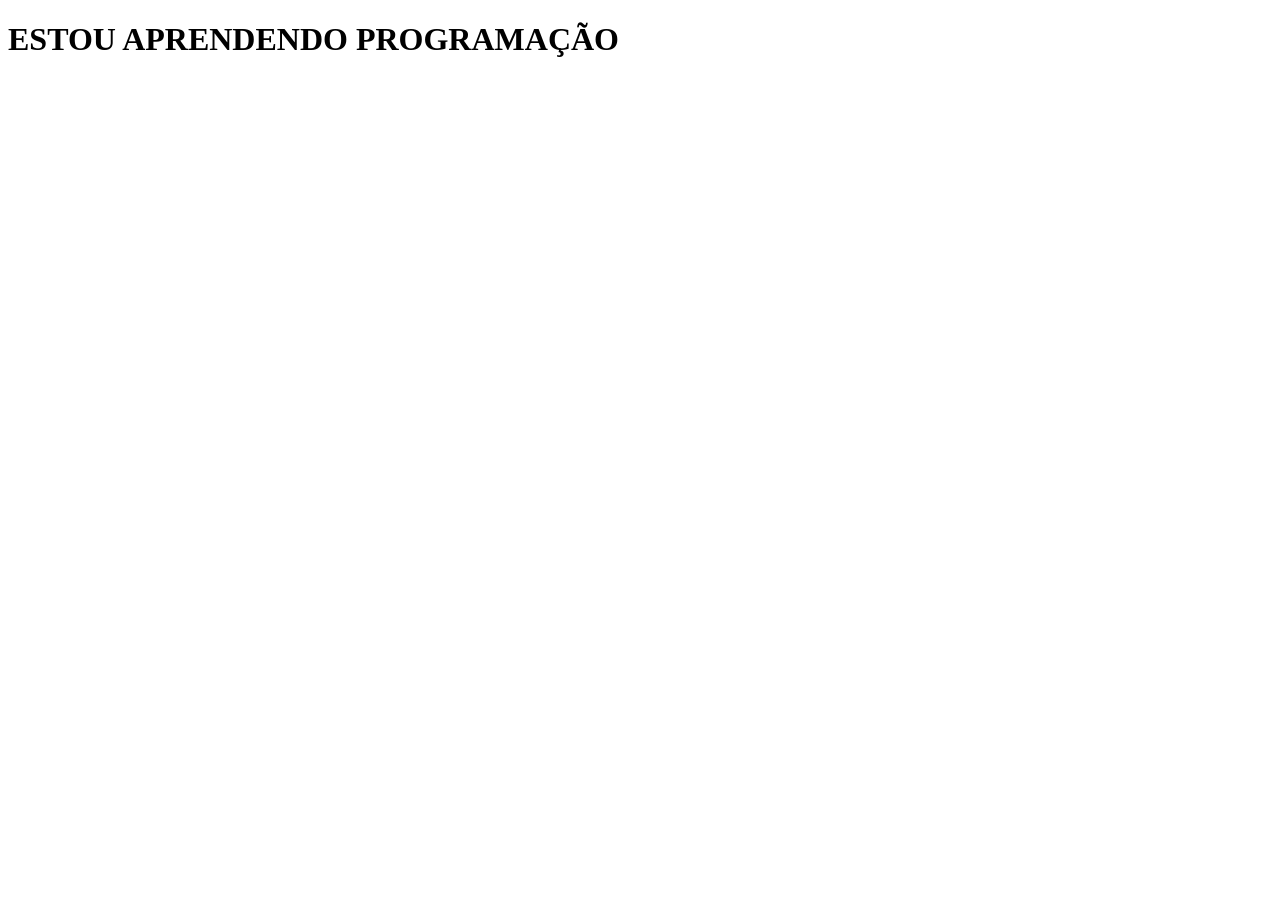
==== index.html @ 1a41f908 "Adiciona conteudo em index.html e style.css, remove arquivo indevido" ====
<!DOCTYPE html>
<html lang="pt-br">
<head>
    <meta charset="UTF-8">
    <meta name="viewport" content="width=device-width, initial-scale=1.0">
    <title>Document</title>
</head>
<body>
    <h1>ESTOU APRENDENDO PROGRAMAÇÃO</h1>
</body>
</html>
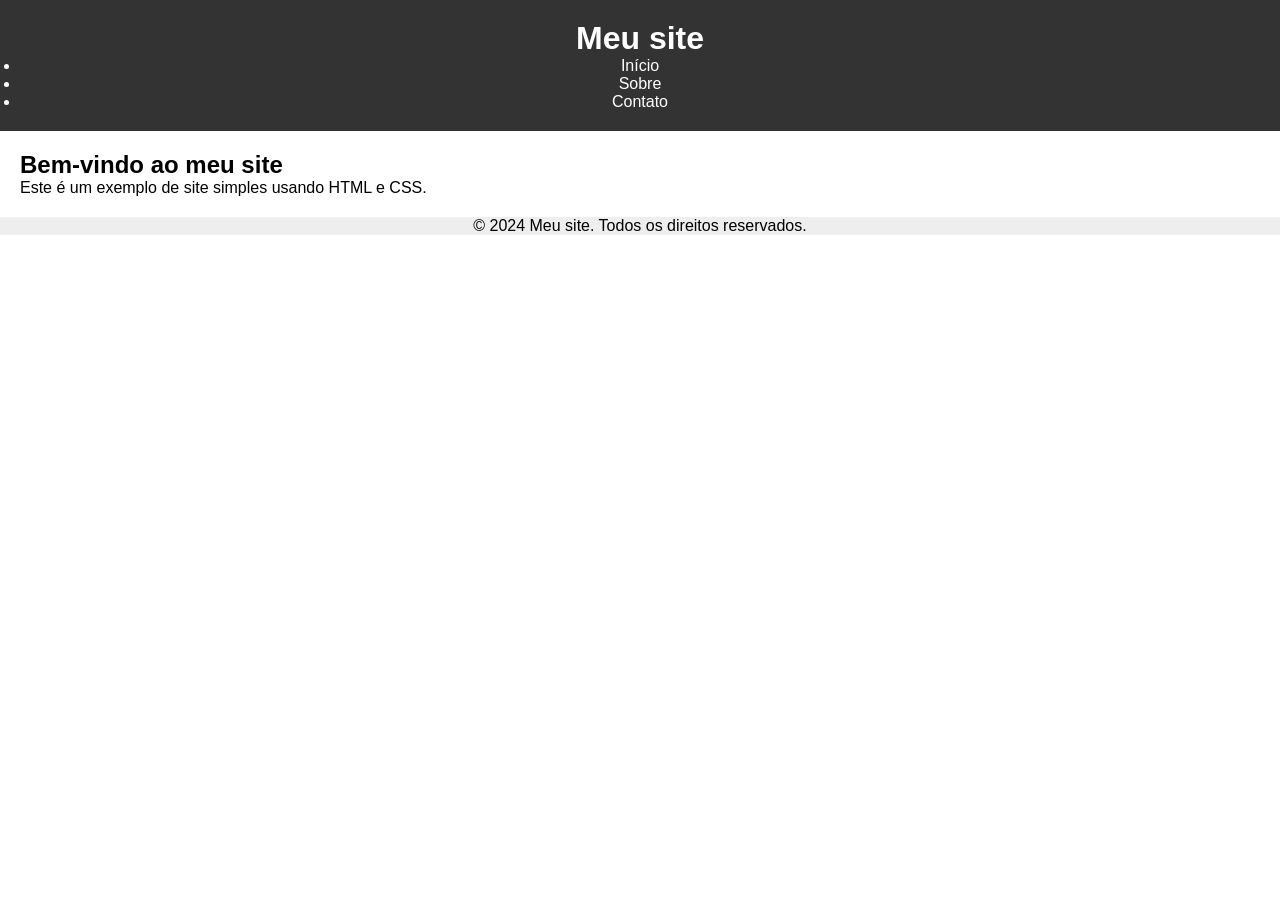
==== commit a366a0db: "Adiciona header, nav, main e footer com estilos" ====
--- a/index.html
+++ b/index.html
@@ -4,8 +4,27 @@
     <meta charset="UTF-8">
     <meta name="viewport" content="width=device-width, initial-scale=1.0">
     <title>Document</title>
+    <link rel="stylesheet" href="style.css">
 </head>
 <body>
-    <h1>ESTOU APRENDENDO PROGRAMAÇÃO</h1>
+    <header>
+        <h1>Meu site</h1>
+        <nav>
+            <ul>
+                <li><a href="#">Início</a></li>
+                <li><a href="#">Sobre</a></li>
+                <li><a href="#">Contato</a></li>
+            </ul>
+        </nav>
+    </header>
+    <main>
+        <section>
+            <h2>Bem-vindo ao meu site</h2>
+            <p>Este é um exemplo de site simples usando HTML e CSS.</p>
+        </section>
+    </main> 
+    <footer>
+        <p>&copy; 2024 Meu site. Todos os direitos reservados.</p>
+    </footer>
 </body>
 </html>
--- a/style.css
+++ b/style.css
@@ -0,0 +1,32 @@
+*{
+    margin: 0;
+    padding: 0;
+    box-sizing: border-box; 
+}
+
+body{
+    font-family: 'Arial', sans-serif;
+}
+
+header{
+    background-color: #333;
+    color: #fff;
+    padding: 20px;
+    text-align: center;
+}       
+
+nav a{
+    color: #fff;
+    margin: 0 10px;
+    text-decoration: none;
+}
+
+main{
+    padding: 20px;
+}   
+
+footer{
+    background-color: #eee;
+    text-align: center;
+}   
+
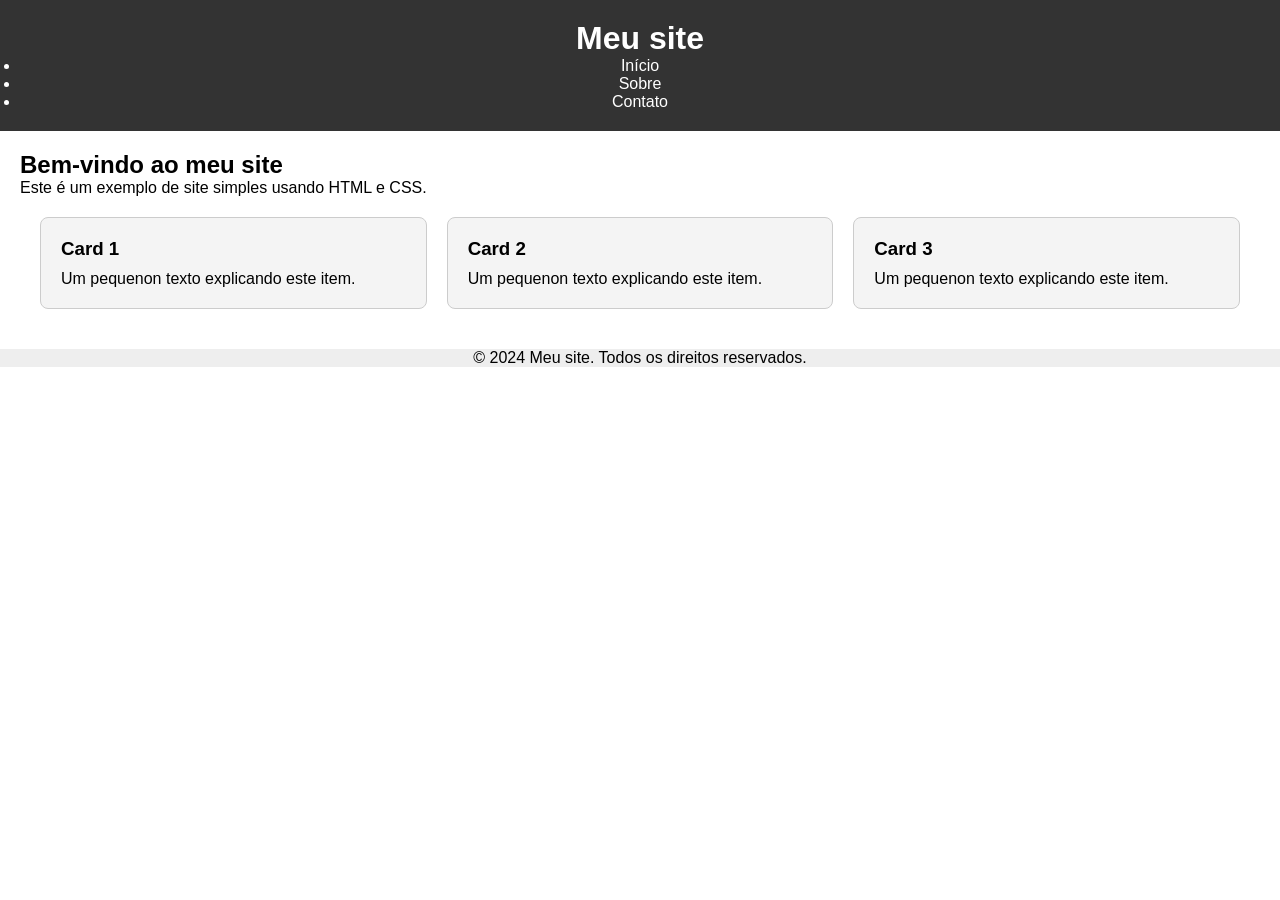
==== commit 942c19f9: "Adiciona secao de cards" ====
--- a/index.html
+++ b/index.html
@@ -22,7 +22,22 @@
             <h2>Bem-vindo ao meu site</h2>
             <p>Este é um exemplo de site simples usando HTML e CSS.</p>
         </section>
-    </main> 
+        <section class="cards">
+            <div class="card">
+                <h3>Card 1</h3>
+                <p>Um pequenon texto explicando este item.</p>
+            </div>
+            <div class="card">
+                <h3>Card 2</h3>
+                <p>Um pequenon texto explicando este item.</p>
+            </div>
+            <div class="card">
+                <h3>Card 3</h3>
+                <p>Um pequenon texto explicando este item.</p>
+            </div>
+        </section>
+        </main>
+        
     <footer>
         <p>&copy; 2024 Meu site. Todos os direitos reservados.</p>
     </footer>
--- a/style.css
+++ b/style.css
@@ -30,3 +30,25 @@
     text-align: center;
 }   
 
+.cards{
+    display: flex;
+    gap: 20px;
+    padding: 20px;
+}
+
+.card{
+    background-color: #f4f4f4;
+    border: 1px solid #ccc;
+    border-radius: 8px;
+    padding: 20px;
+    flex: 1;
+}
+
+.card h3{
+    margin-bottom: 10px;
+}   
+
+
+
+
+
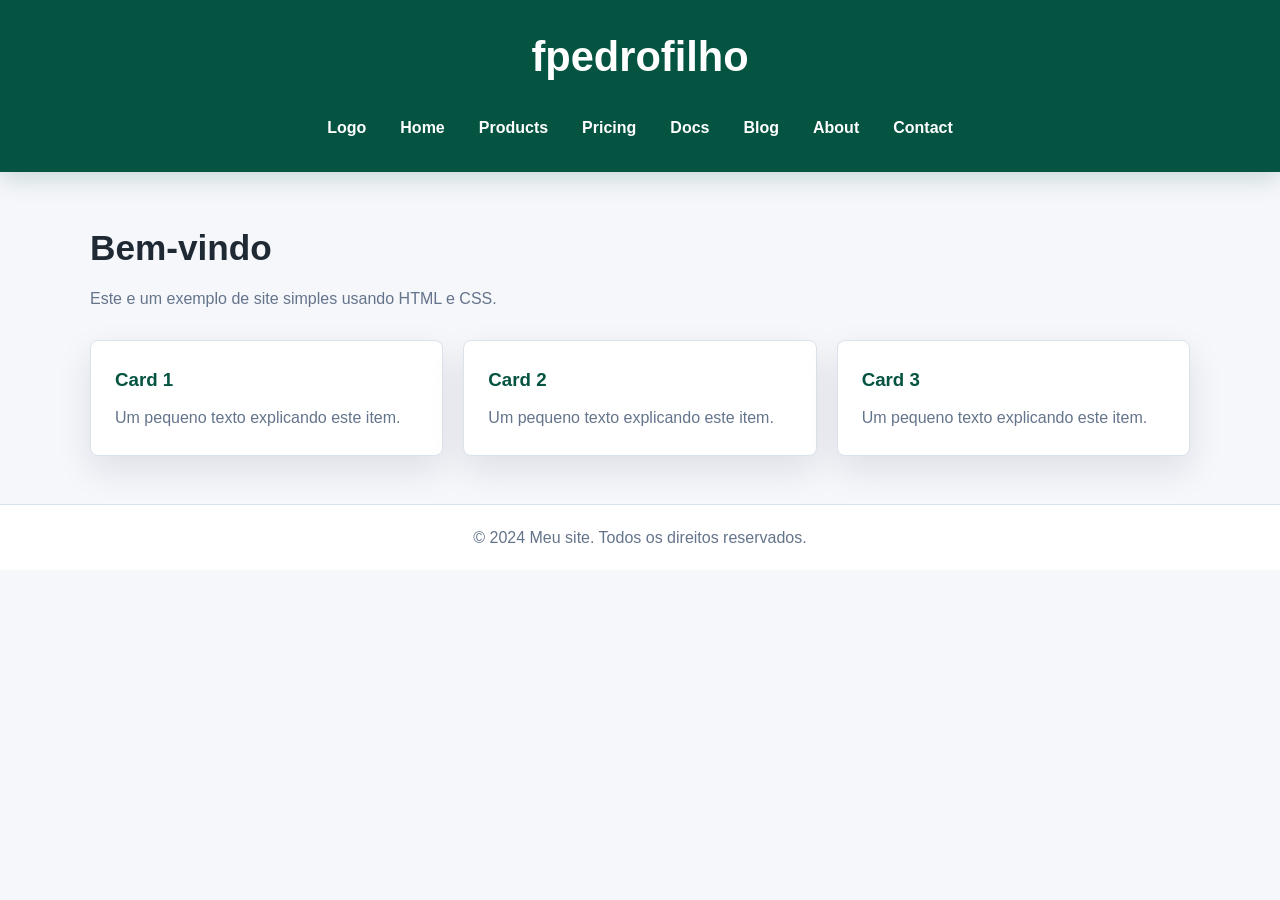
==== commit ae47efa8: "Adiciona navbar e horizonte, atualiza index e stilos" ====
--- a/index.html
+++ b/index.html
@@ -3,43 +3,50 @@
 <head>
     <meta charset="UTF-8">
     <meta name="viewport" content="width=device-width, initial-scale=1.0">
-    <title>Document</title>
+    <title>Componentes HTML e CSS</title>
     <link rel="stylesheet" href="style.css">
 </head>
 <body>
     <header>
-        <h1>Meu site</h1>
+        <h1>fpedrofilho</h1>
         <nav>
             <ul>
-                <li><a href="#">Início</a></li>
-                <li><a href="#">Sobre</a></li>
-                <li><a href="#">Contato</a></li>
+                <li><a href="#">Logo</a></li>
+                <li><a href="#">Home</a></li>
+                <li><a href="#">Products</a></li>
+                <li><a href="#">Pricing</a></li>
+                <li><a href="#">Docs</a></li>
+                <li><a href="#">Blog</a></li>
+                <li><a href="#">About</a></li>
+                <li><a href="#">Contact</a></li>
             </ul>
         </nav>
     </header>
+
     <main>
-        <section>
-            <h2>Bem-vindo ao meu site</h2>
-            <p>Este é um exemplo de site simples usando HTML e CSS.</p>
+        <section class="intro">
+            <h2>Bem-vindo</h2>
+            <p>Este e um exemplo de site simples usando HTML e CSS.</p>
         </section>
+
         <section class="cards">
             <div class="card">
                 <h3>Card 1</h3>
-                <p>Um pequenon texto explicando este item.</p>
+                <p>Um pequeno texto explicando este item.</p>
             </div>
             <div class="card">
                 <h3>Card 2</h3>
-                <p>Um pequenon texto explicando este item.</p>
+                <p>Um pequeno texto explicando este item.</p>
             </div>
             <div class="card">
                 <h3>Card 3</h3>
-                <p>Um pequenon texto explicando este item.</p>
+                <p>Um pequeno texto explicando este item.</p>
             </div>
         </section>
-        </main>
-        
+    </main>
+
     <footer>
         <p>&copy; 2024 Meu site. Todos os direitos reservados.</p>
     </footer>
 </body>
-</html>+</html>
--- a/style.css
+++ b/style.css
@@ -1,54 +1,129 @@
 *{
     margin: 0;
     padding: 0;
-    box-sizing: border-box; 
+    box-sizing: border-box;
+}
+
+:root{
+    --bg: #f6f7fb;
+    --surface: #ffffff;
+    --primary: #055341;
+    --primary-dark: #033f32;
+    --text: #1f2933;
+    --muted: #64748b;
+    --line: #dbe3ea;
+    --shadow: 0 14px 35px rgba(15, 23, 42, 0.10);
 }
 
 body{
-    font-family: 'Arial', sans-serif;
+    min-height: 100vh;
+    font-family: Arial, Helvetica, sans-serif;
+    background: var(--bg);
+    color: var(--text);
+    line-height: 1.6;
 }
 
 header{
-    background-color: #333;
+    background-color: var(--primary);
     color: #fff;
-    padding: 20px;
+    padding: 24px 20px;
     text-align: center;
-}       
+    box-shadow: 0 6px 24px rgba(5, 83, 65, 0.20);
+}
+
+header h1{
+    margin-bottom: 16px;
+    font-size: clamp(1.8rem, 4vw, 2.6rem);
+    letter-spacing: 0;
+}
+
+nav ul{
+    list-style: none;
+    display: flex;
+    justify-content: center;
+    flex-wrap: wrap;
+    gap: 10px;
+}
 
 nav a{
     color: #fff;
-    margin: 0 10px;
+    display: inline-block;
+    padding: 8px 12px;
+    border-radius: 8px;
     text-decoration: none;
+    font-weight: 700;
+    transition: background-color 0.2s ease, transform 0.2s ease;
+}
+
+nav a:hover{
+    background-color: var(--primary-dark);
+    transform: translateY(-2px);
 }
 
 main{
-    padding: 20px;
-}   
+    width: min(1100px, calc(100% - 32px));
+    margin: 0 auto;
+    padding: 48px 0;
+}
 
-footer{
-    background-color: #eee;
-    text-align: center;
-}   
+.intro{
+    margin-bottom: 28px;
+}
+
+.intro h2{
+    margin-bottom: 10px;
+    font-size: clamp(1.6rem, 3vw, 2.2rem);
+}
+
+.intro p,
+.card p{
+    color: var(--muted);
+}
 
 .cards{
-    display: flex;
+    display: grid;
+    grid-template-columns: repeat(3, minmax(0, 1fr));
     gap: 20px;
-    padding: 20px;
 }
 
 .card{
-    background-color: #f4f4f4;
-    border: 1px solid #ccc;
+    background-color: var(--surface);
+    border: 1px solid var(--line);
     border-radius: 8px;
-    padding: 20px;
-    flex: 1;
+    padding: 24px;
+    box-shadow: var(--shadow);
+    transition: transform 0.2s ease, box-shadow 0.2s ease;
+}
+
+.card:hover{
+    transform: translateY(-5px);
+    box-shadow: 0 18px 45px rgba(15, 23, 42, 0.14);
 }
 
 .card h3{
     margin-bottom: 10px;
-}   
+    color: var(--primary);
+}
 
+footer{
+    background-color: var(--surface);
+    border-top: 1px solid var(--line);
+    color: var(--muted);
+    padding: 20px;
+    text-align: center;
+}
 
+@media (max-width: 760px){
+    .cards{
+        grid-template-columns: 1fr;
+    }
 
+    nav ul{
+        gap: 6px;
+    }
 
-
+    nav a{
+        padding: 7px 10px;
+        font-size: 0.95rem;
+    }
+}
